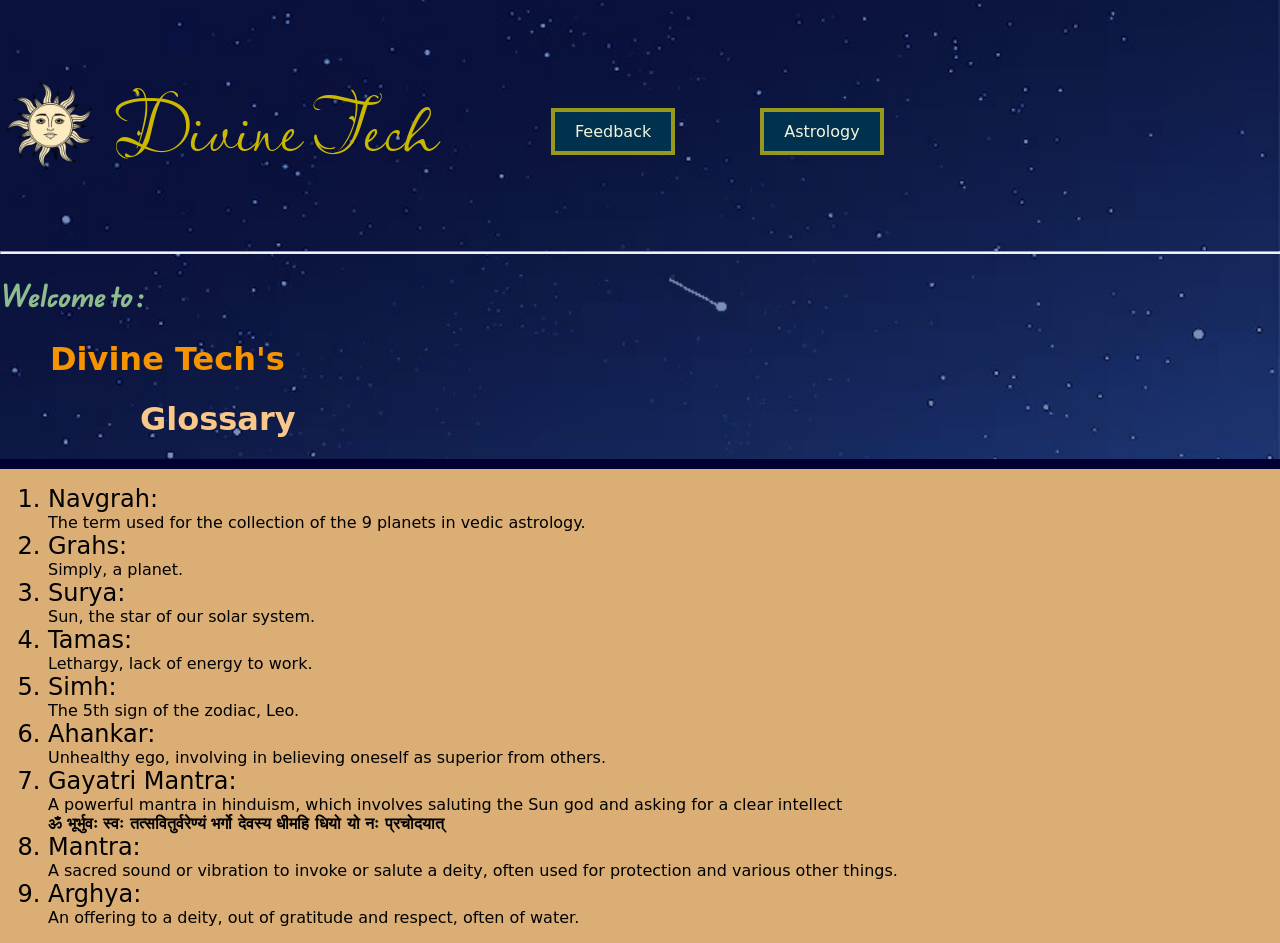
==== Glossary.html @ dcbd7f2a "major changes, made new file glossary" ====
<!DOCTYPE html>
<html lang="en">
<head>
    <meta charset="UTF-8">
    <meta name="viewport" content="width=device-width, initial-scale=1.0">
    <title>DivineTech</title>
    <link rel="stylesheet" href="style.css">
    <link rel="icon" type="image/jpg" href="Images/logosun.jpg">
    <style>
        li{
            font-size: x-large;
            font-weight: 500;
        }
    </style>
</head>
<body style="background-color: rgb(218, 174, 117);">
    <!-- The header of website -->
    <header id="topnav" style="background-image: url(Images/headimage.gif); margin-left: -8px;padding-left: 0px;margin-top: -10px;">
        <!-- logo -->
        <!-- welcome -->
        <div style="text-align: left; padding-top: 10px;">
            <div style="display:flex;gap: 15px;">
            <img src="Images/logosun-nobg.png" alt="a magnificent sun image depicting the logo of the website Divine Tech" style="flex-shrink: 0; min-width:100px !important;object-fit: contain;" width="100px">
            <h1 style="font-size: 80px;color: rgb(202, 185, 0);" id="newfont">Divine Tech</h1>  
            <section style="padding-top: 100px; padding-left: 100px;">
            <a class="normallink" href="mailto:mail.vihaanbhasin@gmail.com" target="_blank" >Feedback</a>
            <a href="index.html" class="normallink" target="_blank" style="margin-left: 80px;">Astrology</a>
        </section>
            </div>
            <hr style="border: 2; height: 1px; background-color: whitesmoke;">    
            <h2 style="margin-bottom:-50px;color:darkseagreen;" id="welcomefont" >Welcome to : <h2><br><h1><strong id="head">Divine Tech's</strong> <br> <h1 style="padding-left: 140px; color: rgb(250, 199, 138);">Glossary</h1></h1> 
            </header>
        <div style="color: black;">
            <ol>
                <li>Navgrah: <br></li>The term used for the collection of the 9 planets in vedic astrology.
                <li>Grahs: <br></li>Simply, a planet.
                <li>Surya: <br></li>Sun, the star of our solar system.
                <li>Tamas: <br></li>Lethargy, lack of energy to work.
                <li>Simh: <br></li> The 5th sign of the zodiac, Leo.
                <li>Ahankar: <br></li> Unhealthy ego, involving in believing oneself as superior from others.
                <li>Gayatri Mantra: <br></li>A powerful mantra in hinduism, which involves saluting the Sun god and asking for a clear intellect <br>
                <b>ॐ भूर्भुवः स्वः तत्सवितुर्वरेण्यं भर्गो देवस्य धीमहि धियो यो नः प्रचोदयात् </b>
                <li>Mantra: <br></li> A sacred sound or vibration to invoke or salute a deity, often used for protection and various other things.
                <li>Arghya: <br></li>An offering to a deity, out of gratitude and respect, often of water.
            </ol>
        </div>
</body>
</html>
---- style.css ----
@font-face {
    font-family: 'lavish';
    src: url(Fonts/LavishlyYours-Regular.ttf) format('truetype');
    font-weight: 800;
    font-size:90px;
}
@font-face {
    font-family: 'forbody';
    src: url(Fonts/EduQLDHand-VariableFont_wght.ttf) format('truetype');
}
@font-face {
    font-family: 'royal';
    src: url(Fonts/Highcrest.ttf) format('truetype');
}
.normallink{
    /* align-content: center */
    text-align: center;
}
body{
    font-family:system-ui, -apple-system, BlinkMacSystemFont, 'Segoe UI', Roboto, Oxygen, Ubuntu, Cantarell, 'Open Sans', 'Helvetica Neue', sans-serif;
    background-color: rgb(0, 0, 66);
    color: antiquewhite;
    width: 100vw;
    overflow-x: hidden;
}
.normallink:link, .normallink:visited {
    background-color: rgb(0, 49, 78);
    color:beige;
    display: inline-block;
    padding: 10px 20px;
    text-align: center;
    text-decoration: none;
    border: 4px solid rgb(152, 152, 28);
}
.normallink:hover {
    background-color:rgb(42, 91, 165);
    color: blanchedalmond;
    display: inline-block;
    text-align: center;
    border: 4px solid yellowgreen;
    text-decoration: dotted;
}
.normallink:active {
    background-color: rgb(42, 91, 165);
    color: pink;
    display: inline-block;
    text-align: center;
    text-decoration: dotted;
    padding: 10px 10px;
}
    /* border: 2px solid black; */
    /* padding: 0px 50px 0px; */
    /* margin: 50px 0px 50px; */

#ch1{
    padding: 20px 50px 10px;
    /* background-color: bisque; */
    text-align: center;

}
.first {
    text-align: left;
    padding: 20px;
}
#sec {
    text-align: center;

}
#ch1id {
    color: aliceblue;

}
#up {
    /* background-color:rgb(57, 43, 110); */
    text-align: left;
    color: blanchedalmond;
    padding: 50px;
}
#btn {
   padding: 10px 15px; 
   background-color: rgb(0, 36, 156);
   color: blanchedalmond;
   border: 6px solid goldenrod;
}
#head {
    color: rgb(245, 147, 0);
    padding: 0px 0px 20px 50px;
}
.rightimg {
    float:right;
}
ul{
    list-style-type:disc;
}
#topnav {
    border-bottom: 10px solid rgb(0, 0, 51);
    background-image: url(Images/headimage.gif);
    width:100vw; 
    padding: 0px;
    margin: 0px;
    background-repeat: no-repeat;
    background-size: cover;
}

#newfont {
    font-family: lavish;
}

#welcomefont{
    font-family: forbody;
}
q{
    font-family: forbody;
}
#ditelink {
    text-decoration: none;
}
#royal {
    font-family: royal;
    font-size: xx-large;
    font-style: oblique;
    color: goldenrod;
}
#arrowlist {
    list-style-type: none;
}
#arrowlist li {
    padding-left: 20px;
}
#arrowlist li::before {
    content: "▶";
    padding-right: 10px;
}
.nodeco {
    font-style: italic;
    color: aliceblue;
}
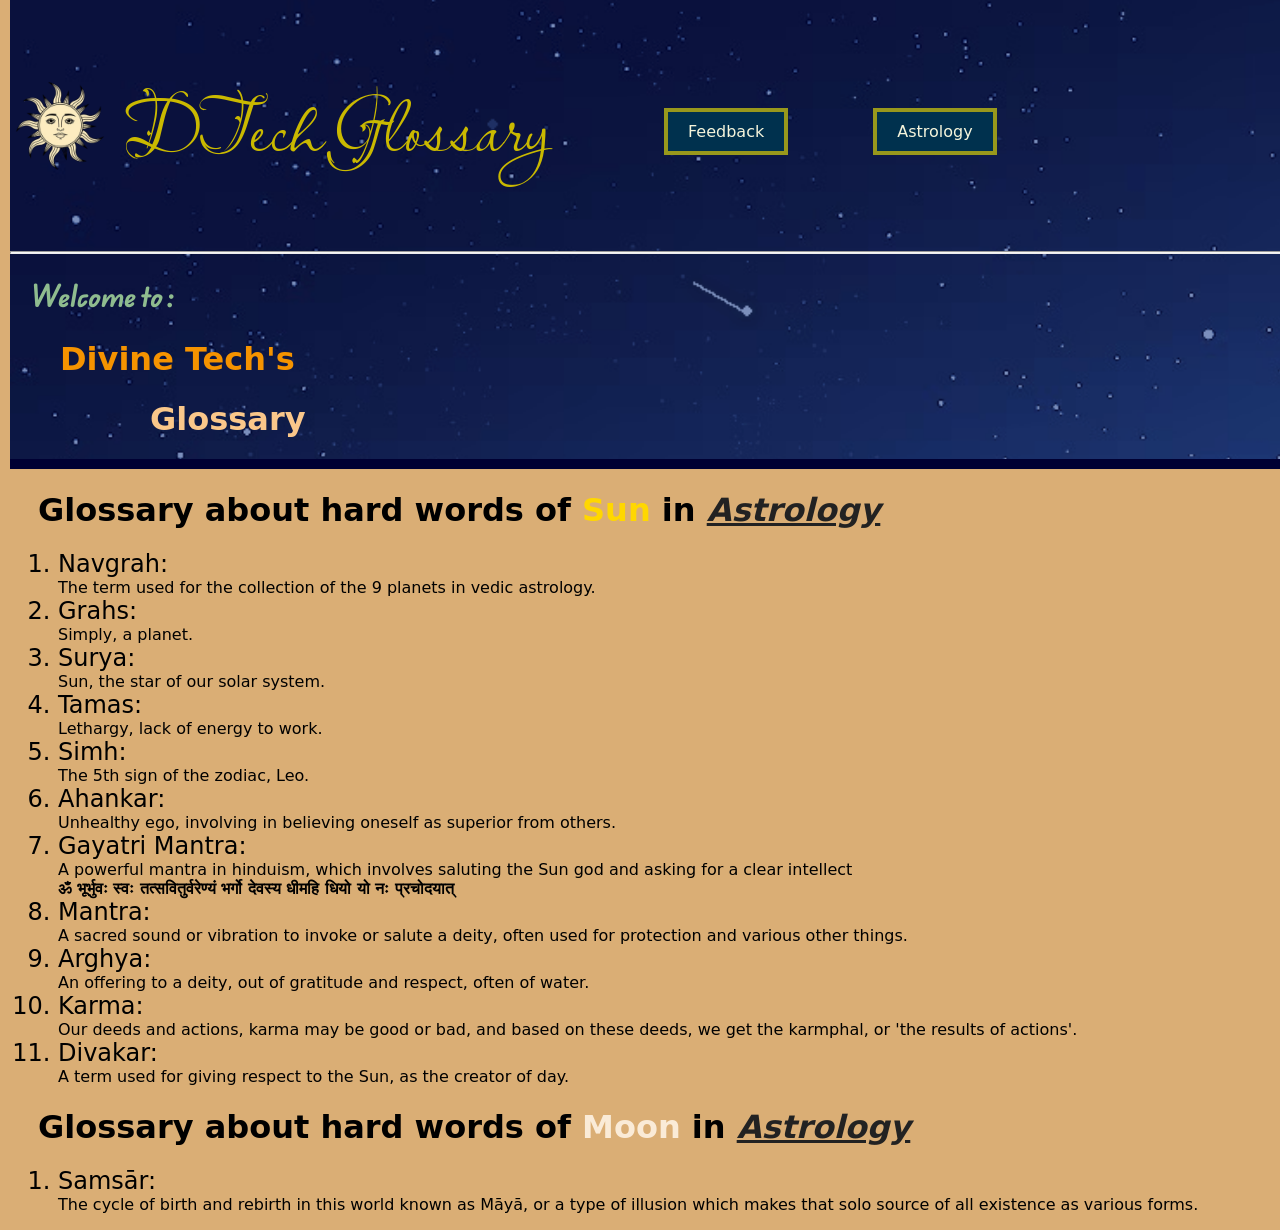
==== commit 11345d21: "updated many things, both sun and moon" ====
--- a/Glossary.html
+++ b/Glossary.html
@@ -15,34 +15,49 @@
 </head>
 <body style="background-color: rgb(218, 174, 117);">
     <!-- The header of website -->
+     <div style="padding-left: 10px;">
     <header id="topnav" style="background-image: url(Images/headimage.gif); margin-left: -8px;padding-left: 0px;margin-top: -10px;">
         <!-- logo -->
         <!-- welcome -->
         <div style="text-align: left; padding-top: 10px;">
             <div style="display:flex;gap: 15px;">
             <img src="Images/logosun-nobg.png" alt="a magnificent sun image depicting the logo of the website Divine Tech" style="flex-shrink: 0; min-width:100px !important;object-fit: contain;" width="100px">
-            <h1 style="font-size: 80px;color: rgb(202, 185, 0);" id="newfont">Divine Tech</h1>  
+            <h1 style="font-size: 80px;color: rgb(202, 185, 0);" id="newfont">DTech Glossary</h1>  
             <section style="padding-top: 100px; padding-left: 100px;">
             <a class="normallink" href="mailto:mail.vihaanbhasin@gmail.com" target="_blank" >Feedback</a>
             <a href="index.html" class="normallink" target="_blank" style="margin-left: 80px;">Astrology</a>
         </section>
             </div>
             <hr style="border: 2; height: 1px; background-color: whitesmoke;">    
-            <h2 style="margin-bottom:-50px;color:darkseagreen;" id="welcomefont" >Welcome to : <h2><br><h1><strong id="head">Divine Tech's</strong> <br> <h1 style="padding-left: 140px; color: rgb(250, 199, 138);">Glossary</h1></h1> 
+            <h2 style="margin-bottom:-50px;color:darkseagreen;padding-left: 20px;" id="welcomefont" >Welcome to : <h2><br><h1><strong id="head">Divine Tech's</strong> <br> <h1 style="padding-left: 140px; color: rgb(250, 199, 138);">Glossary</h1></h1> 
             </header>
-        <div style="color: black;">
+        <div style="color: black;" id="Sun">
+            <h1 style="padding-left: 20px;">Glossary about hard words of <b style="color: gold;">Sun</b> in <a href="index.html" target="_blank" class="nodeco" style="color: rgb(34, 34, 34);"><em>Astrology</em></a></h1>
             <ol>
+                <section id="sun1">
                 <li>Navgrah: <br></li>The term used for the collection of the 9 planets in vedic astrology.
                 <li>Grahs: <br></li>Simply, a planet.
                 <li>Surya: <br></li>Sun, the star of our solar system.
                 <li>Tamas: <br></li>Lethargy, lack of energy to work.
+            </section>
+            <section id="sun2">
                 <li>Simh: <br></li> The 5th sign of the zodiac, Leo.
                 <li>Ahankar: <br></li> Unhealthy ego, involving in believing oneself as superior from others.
                 <li>Gayatri Mantra: <br></li>A powerful mantra in hinduism, which involves saluting the Sun god and asking for a clear intellect <br>
                 <b>ॐ भूर्भुवः स्वः तत्सवितुर्वरेण्यं भर्गो देवस्य धीमहि धियो यो नः प्रचोदयात् </b>
                 <li>Mantra: <br></li> A sacred sound or vibration to invoke or salute a deity, often used for protection and various other things.
                 <li>Arghya: <br></li>An offering to a deity, out of gratitude and respect, often of water.
+                <li>Karma: <br></li>Our deeds and actions, karma may be good or bad, and based on these deeds, we get the karmphal, or 'the results of actions'.
+                <li>Divakar:  <br></li>A term used for giving respect to the Sun, as the creator of day.
+            </section>
             </ol>
         </div>
+        <div style="color: black;" id="moon">
+            <h1 style="padding-left: 20px;">Glossary about hard words of <b style="color: antiquewhite;">Moon</b> in <a href="index.html#moonnew" target="_blank" class="nodeco" style="color: rgb(34, 34, 34);"><em>Astrology</em></a></h1>
+            <ol>
+                <li>Samsār: <br></li> The cycle of birth and rebirth in this world known as Māyā, or a type of illusion which makes that solo source of all existence as various forms.
+            </ol>
+        </div>
+    </div>
 </body>
 </html>
--- a/style.css
+++ b/style.css
@@ -115,7 +115,7 @@
 #ditelink {
     text-decoration: none;
 }
-#royal {
+.royal {
     font-family: royal;
     font-size: xx-large;
     font-style: oblique;
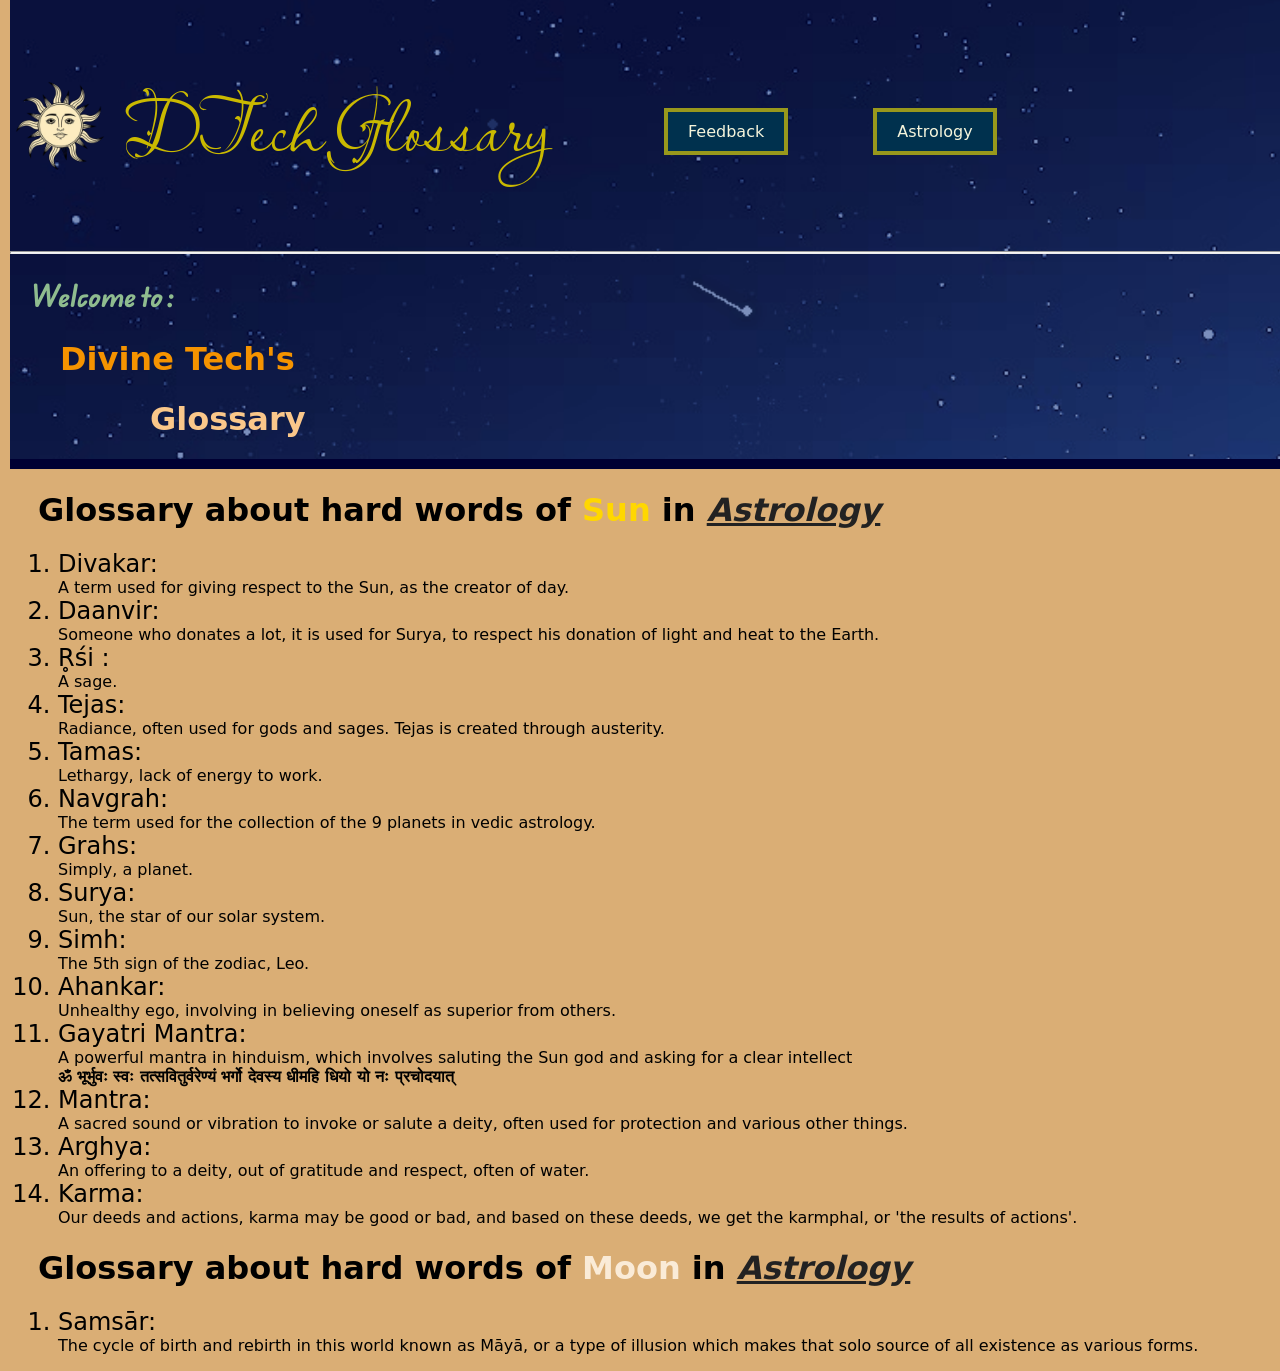
==== commit 88dbb914: "made url changes and glossary changes" ====
--- a/Glossary.html
+++ b/Glossary.html
@@ -35,12 +35,16 @@
             <h1 style="padding-left: 20px;">Glossary about hard words of <b style="color: gold;">Sun</b> in <a href="index.html" target="_blank" class="nodeco" style="color: rgb(34, 34, 34);"><em>Astrology</em></a></h1>
             <ol>
                 <section id="sun1">
+                <li>Divakar:  <br></li>A term used for giving respect to the Sun, as the creator of day.
+                <li>Daanvir: <br></li>Someone who donates a lot, it is used for Surya, to respect his donation of light and heat to the Earth.
+                <li>R̥śi : <br></li> A sage.
+                <li>Tejas: <br></li>Radiance, often used for gods and sages. Tejas is created through austerity.
+                <li>Tamas: <br></li>Lethargy, lack of energy to work.
+            </section>
+            <section id="sun2">
                 <li>Navgrah: <br></li>The term used for the collection of the 9 planets in vedic astrology.
                 <li>Grahs: <br></li>Simply, a planet.
                 <li>Surya: <br></li>Sun, the star of our solar system.
-                <li>Tamas: <br></li>Lethargy, lack of energy to work.
-            </section>
-            <section id="sun2">
                 <li>Simh: <br></li> The 5th sign of the zodiac, Leo.
                 <li>Ahankar: <br></li> Unhealthy ego, involving in believing oneself as superior from others.
                 <li>Gayatri Mantra: <br></li>A powerful mantra in hinduism, which involves saluting the Sun god and asking for a clear intellect <br>
@@ -48,7 +52,6 @@
                 <li>Mantra: <br></li> A sacred sound or vibration to invoke or salute a deity, often used for protection and various other things.
                 <li>Arghya: <br></li>An offering to a deity, out of gratitude and respect, often of water.
                 <li>Karma: <br></li>Our deeds and actions, karma may be good or bad, and based on these deeds, we get the karmphal, or 'the results of actions'.
-                <li>Divakar:  <br></li>A term used for giving respect to the Sun, as the creator of day.
             </section>
             </ol>
         </div>
